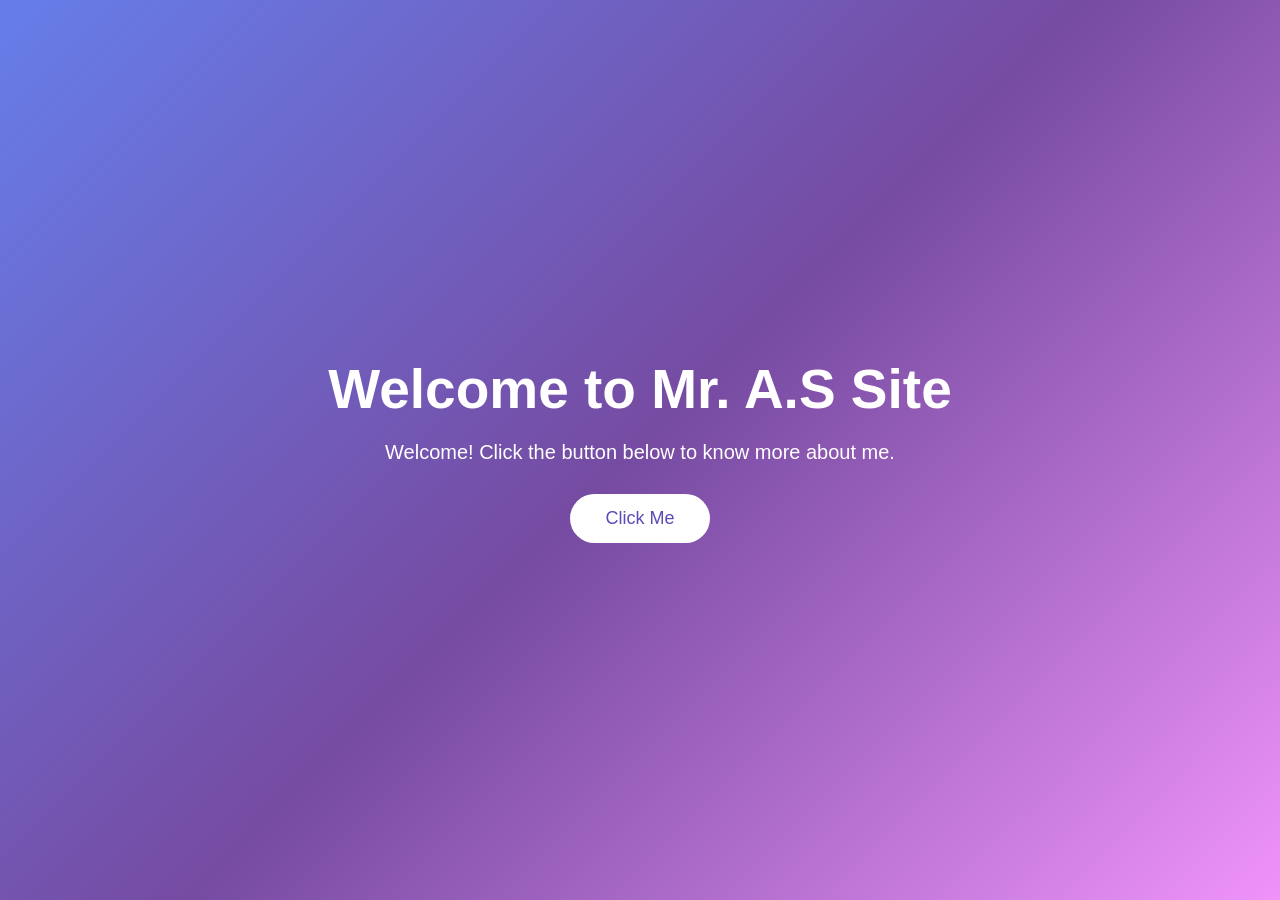
==== index.html @ 29d36873 "Add files via upload" ====
<!DOCTYPE html>
<html lang="en">
<head>
    <meta charset="UTF-8">
    <meta name="viewport" content="width=device-width, initial-scale=1.0">
    <title>Mr. A.S Site</title>
    <link rel="stylesheet" href="style.css">
</head>

<body class="home-page">

    <div class="home-content">

        <h1>Welcome to Mr. A.S Site</h1>

        <p>Welcome! Click the button below to know more about me.</p>

        <button onclick="goToAbout()">Click Me</button>

    </div>

    <script src="script.js"></script>

</body>
</html>
---- style.css ----
* {
    margin: 0;
    padding: 0;
    box-sizing: border-box;
}

body {
    font-family: Arial, sans-serif;
}

/* =========================
   HOME PAGE
========================= */

.home-page {
    min-height: 100vh;

    background: linear-gradient(
        135deg,
        #667eea,
        #764ba2,
        #f093fb
    );

    display: flex;
    justify-content: center;
    align-items: center;

    text-align: center;
}

.home-content {
    color: white;
    padding: 30px;
}

.home-content h1 {
    font-size: 55px;
    margin-bottom: 20px;
}

.home-content p {
    font-size: 20px;
    margin-bottom: 30px;
}

button {
    border: none;
    padding: 14px 35px;
    font-size: 18px;
    border-radius: 30px;
    cursor: pointer;

    background: white;
    color: #5b4bb7;

    transition: 0.3s;
}

button:hover {
    transform: scale(1.08);
    background: #f0f0f0;
}


/* =========================
   ABOUT PAGE
========================= */

.about-page {
    min-height: 100vh;

    background: linear-gradient(
        135deg,
        #eef2f3,
        #dfe9f3
    );

    display: flex;
    justify-content: center;
    align-items: center;

    padding: 30px;
}

.about-container {
    width: 900px;
    max-width: 100%;

    background: white;

    border-radius: 25px;

    padding: 40px;

    display: flex;
    align-items: center;
    gap: 50px;

    box-shadow: 0 15px 40px rgba(0, 0, 0, 0.15);
}

.photo-section {
    flex: 1;
    text-align: center;
}

.photo-section img {
    width: 280px;
    height: 280px;

    object-fit: cover;

    border-radius: 50%;

    border: 7px solid #667eea;
}

.text-section {
    flex: 1;
}

.text-section h1 {
    font-size: 42px;
    color: #5b4bb7;
    margin-bottom: 10px;
}

.text-section h2 {
    font-size: 28px;
    margin-bottom: 20px;
}

.text-section p {
    font-size: 17px;
    line-height: 1.7;
    color: #555;

    margin-bottom: 15px;
}

.text-section button {
    background: #667eea;
    color: white;

    margin-top: 15px;
}


/* =========================
   MOBILE
========================= */

@media (max-width: 700px) {

    .home-content h1 {
        font-size: 38px;
    }

    .home-content p {
        font-size: 17px;
    }

    .about-container {
        flex-direction: column;
        text-align: center;
        padding: 30px 20px;
    }

    .photo-section img {
        width: 200px;
        height: 200px;
    }

    .text-section h1 {
        font-size: 34px;
    }

}
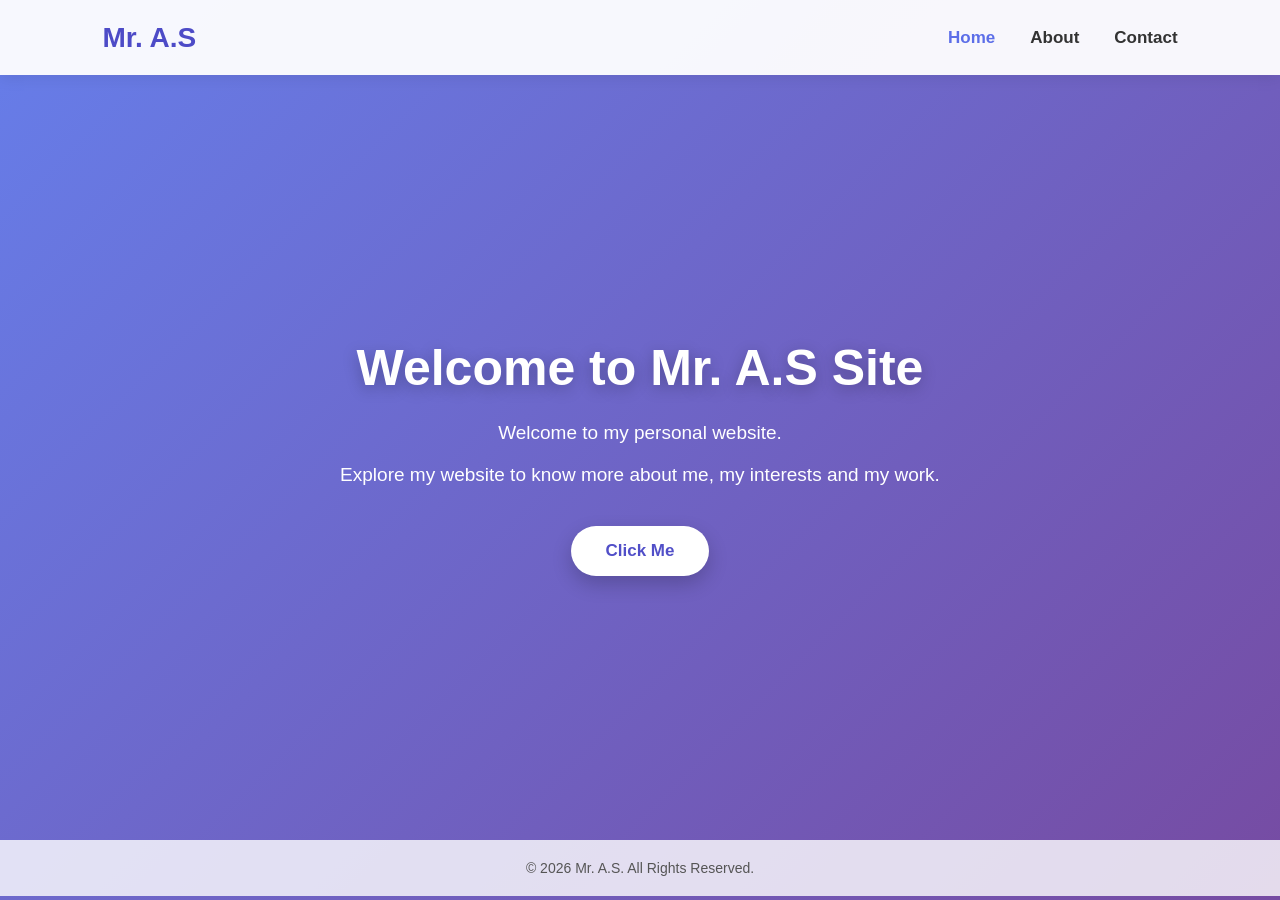
==== commit cccf2a20: "Add files via upload" ====
--- a/index.html
+++ b/index.html
@@ -3,23 +3,54 @@
 <head>
     <meta charset="UTF-8">
     <meta name="viewport" content="width=device-width, initial-scale=1.0">
-    <title>Mr. A.S Site</title>
+
+    <title>Mr. A.S | Home</title>
+
     <link rel="stylesheet" href="style.css">
 </head>
 
 <body class="home-page">
 
-    <div class="home-content">
+    <!-- Navigation Bar -->
+    <nav class="navbar">
+
+        <div class="logo">
+            Mr. A.S
+        </div>
+
+        <div class="nav-links">
+            <a href="index.html" class="active">Home</a>
+            <a href="about.html">About</a>
+            <a href="contact.html">Contact</a>
+        </div>
+
+    </nav>
+
+
+    <!-- Main Home Section -->
+    <main class="home-content">
 
         <h1>Welcome to Mr. A.S Site</h1>
 
-        <p>Welcome! Click the button below to know more about me.</p>
+        <p>
+            Welcome to my personal website.
+        </p>
 
-        <button onclick="goToAbout()">Click Me</button>
+        <p>
+            Explore my website to know more about me, my interests
+            and my work.
+        </p>
 
-    </div>
+        <a href="about.html" class="main-button">
+            Click Me
+        </a>
 
-    <script src="script.js"></script>
+    </main>
+
+
+    <footer>
+        © 2026 Mr. A.S. All Rights Reserved.
+    </footer>
 
 </body>
 </html>
--- a/style.css
+++ b/style.css
@@ -1,3 +1,7 @@
+/* ================================
+   GENERAL
+================================ */
+
 * {
     margin: 0;
     padding: 0;
@@ -6,174 +10,478 @@
 
 body {
     font-family: Arial, sans-serif;
-}
-
-/* =========================
+    color: #222;
+    min-height: 100vh;
+}
+
+
+/* ================================
+   NAVIGATION BAR
+================================ */
+
+.navbar {
+    width: 100%;
+    height: 75px;
+
+    display: flex;
+    align-items: center;
+    justify-content: space-between;
+
+    padding: 0 8%;
+
+    background: rgba(255, 255, 255, 0.95);
+
+    box-shadow: 0 3px 15px rgba(0, 0, 0, 0.08);
+
+    position: relative;
+    z-index: 10;
+}
+
+
+/* Logo */
+
+.logo {
+    font-size: 28px;
+    font-weight: bold;
+    color: #4d4bc7;
+}
+
+
+/* Navigation links */
+
+.nav-links {
+    display: flex;
+    gap: 35px;
+}
+
+.nav-links a {
+    text-decoration: none;
+
+    font-size: 17px;
+    font-weight: 600;
+
+    color: #333;
+
+    transition: 0.3s;
+}
+
+.nav-links a:hover {
+    color: #5c6ee8;
+}
+
+
+/* Active page */
+
+.nav-links a.active {
+    color: #5c6ee8;
+}
+
+
+/* ================================
    HOME PAGE
-========================= */
+================================ */
 
 .home-page {
-    min-height: 100vh;
 
     background: linear-gradient(
         135deg,
         #667eea,
-        #764ba2,
-        #f093fb
+        #764ba2
     );
 
+    min-height: 100vh;
+}
+
+
+/* Home content */
+
+.home-content {
+
+    min-height: calc(100vh - 75px - 60px);
+
     display: flex;
+
+    flex-direction: column;
+
+    align-items: center;
+
     justify-content: center;
+
+    text-align: center;
+
+    padding: 40px 20px;
+
+    color: white;
+}
+
+
+.home-content h1 {
+
+    font-size: 50px;
+
+    margin-bottom: 20px;
+
+    text-shadow:
+        0 4px 15px rgba(0, 0, 0, 0.25);
+}
+
+
+.home-content p {
+
+    font-size: 19px;
+
+    max-width: 650px;
+
+    line-height: 1.7;
+
+    margin-bottom: 10px;
+}
+
+
+/* Main button */
+
+.main-button {
+
+    display: inline-block;
+
+    margin-top: 25px;
+
+    padding: 15px 35px;
+
+    border-radius: 30px;
+
+    background: white;
+
+    color: #514fc8;
+
+    text-decoration: none;
+
+    font-size: 17px;
+
+    font-weight: bold;
+
+    transition: 0.3s;
+
+    box-shadow:
+        0 8px 20px rgba(0, 0, 0, 0.2);
+}
+
+
+.main-button:hover {
+
+    transform: translateY(-4px);
+
+    box-shadow:
+        0 12px 25px rgba(0, 0, 0, 0.3);
+}
+
+
+/* ================================
+   INNER PAGES
+================================ */
+
+.inner-page {
+
+    background: #eef3f8;
+
+    min-height: 100vh;
+}
+
+
+/* ================================
+   ABOUT PAGE
+================================ */
+
+.about-container {
+
+    width: 85%;
+
+    max-width: 1000px;
+
+    margin: 80px auto;
+
+    padding: 55px;
+
+    background: white;
+
+    border-radius: 25px;
+
+    box-shadow:
+        0 15px 40px rgba(0, 0, 0, 0.12);
+
+    display: flex;
+
     align-items: center;
 
+    gap: 70px;
+}
+
+
+/* Photo */
+
+.photo-section {
+
+    width: 40%;
+
+    display: flex;
+
+    justify-content: center;
+}
+
+
+.photo-section img {
+
+    width: 280px;
+
+    height: 280px;
+
+    object-fit: cover;
+
+    border-radius: 50%;
+
+    border: 7px solid #6575e8;
+
+    box-shadow:
+        0 10px 30px rgba(0, 0, 0, 0.15);
+}
+
+
+/* About text */
+
+.text-section {
+
+    width: 60%;
+}
+
+
+.text-section h1 {
+
+    font-size: 42px;
+
+    color: #514fc8;
+
+    margin-bottom: 15px;
+}
+
+
+.text-section h2 {
+
+    font-size: 27px;
+
+    margin-bottom: 25px;
+}
+
+
+.text-section p {
+
+    font-size: 17px;
+
+    line-height: 1.8;
+
+    margin-bottom: 18px;
+
+    color: #444;
+}
+
+
+/* ================================
+   CONTACT PAGE
+================================ */
+
+.contact-container {
+
+    width: 85%;
+
+    max-width: 800px;
+
+    margin: 80px auto;
+
     text-align: center;
-}
-
-.home-content {
-    color: white;
+
+    padding: 50px;
+
+    background: white;
+
+    border-radius: 25px;
+
+    box-shadow:
+        0 15px 40px rgba(0, 0, 0, 0.12);
+}
+
+
+.contact-container h1 {
+
+    font-size: 42px;
+
+    color: #514fc8;
+
+    margin-bottom: 20px;
+}
+
+
+.contact-intro {
+
+    font-size: 18px;
+
+    line-height: 1.7;
+
+    color: #555;
+
+    margin-bottom: 35px;
+}
+
+
+.contact-card {
+
+    text-align: left;
+
+    background: #f4f6ff;
+
     padding: 30px;
-}
-
-.home-content h1 {
-    font-size: 55px;
+
+    border-radius: 18px;
+
+    margin-bottom: 25px;
+}
+
+
+.contact-card h2 {
+
+    color: #514fc8;
+
     margin-bottom: 20px;
 }
 
-.home-content p {
-    font-size: 20px;
-    margin-bottom: 30px;
-}
-
-button {
-    border: none;
-    padding: 14px 35px;
-    font-size: 18px;
-    border-radius: 30px;
-    cursor: pointer;
-
-    background: white;
-    color: #5b4bb7;
-
-    transition: 0.3s;
-}
-
-button:hover {
-    transform: scale(1.08);
-    background: #f0f0f0;
-}
-
-
-/* =========================
-   ABOUT PAGE
-========================= */
-
-.about-page {
-    min-height: 100vh;
-
-    background: linear-gradient(
-        135deg,
-        #eef2f3,
-        #dfe9f3
-    );
-
-    display: flex;
-    justify-content: center;
-    align-items: center;
-
-    padding: 30px;
-}
-
-.about-container {
-    width: 900px;
-    max-width: 100%;
-
-    background: white;
-
-    border-radius: 25px;
-
-    padding: 40px;
-
-    display: flex;
-    align-items: center;
-    gap: 50px;
-
-    box-shadow: 0 15px 40px rgba(0, 0, 0, 0.15);
-}
-
-.photo-section {
-    flex: 1;
+
+.contact-card p {
+
+    font-size: 17px;
+
+    margin-bottom: 15px;
+}
+
+
+/* ================================
+   FOOTER
+================================ */
+
+footer {
+
     text-align: center;
-}
-
-.photo-section img {
-    width: 280px;
-    height: 280px;
-
-    object-fit: cover;
-
-    border-radius: 50%;
-
-    border: 7px solid #667eea;
-}
-
-.text-section {
-    flex: 1;
-}
-
-.text-section h1 {
-    font-size: 42px;
-    color: #5b4bb7;
-    margin-bottom: 10px;
-}
-
-.text-section h2 {
-    font-size: 28px;
-    margin-bottom: 20px;
-}
-
-.text-section p {
-    font-size: 17px;
-    line-height: 1.7;
+
+    padding: 20px;
+
+    font-size: 14px;
+
     color: #555;
 
-    margin-bottom: 15px;
-}
-
-.text-section button {
-    background: #667eea;
-    color: white;
-
-    margin-top: 15px;
-}
-
-
-/* =========================
-   MOBILE
-========================= */
+    background: rgba(255, 255, 255, 0.8);
+}
+
+
+/* ================================
+   MOBILE RESPONSIVE
+================================ */
 
 @media (max-width: 700px) {
 
+    .navbar {
+
+        height: auto;
+
+        padding: 18px 25px;
+
+        flex-direction: column;
+
+        gap: 15px;
+    }
+
+
+    .nav-links {
+
+        gap: 20px;
+    }
+
+
+    .nav-links a {
+
+        font-size: 15px;
+    }
+
+
     .home-content h1 {
-        font-size: 38px;
-    }
+
+        font-size: 35px;
+    }
+
 
     .home-content p {
-        font-size: 17px;
-    }
+
+        font-size: 16px;
+    }
+
 
     .about-container {
+
         flex-direction: column;
+
+        width: 90%;
+
+        margin: 40px auto;
+
+        padding: 30px 20px;
+
+        gap: 35px;
+    }
+
+
+    .photo-section {
+
+        width: 100%;
+    }
+
+
+    .photo-section img {
+
+        width: 220px;
+
+        height: 220px;
+    }
+
+
+    .text-section {
+
+        width: 100%;
+
         text-align: center;
+    }
+
+
+    .text-section h1 {
+
+        font-size: 35px;
+    }
+
+
+    .text-section p {
+
+        font-size: 16px;
+    }
+
+
+    .contact-container {
+
+        width: 90%;
+
+        margin: 40px auto;
+
         padding: 30px 20px;
     }
 
-    .photo-section img {
-        width: 200px;
-        height: 200px;
-    }
-
-    .text-section h1 {
-        font-size: 34px;
+
+    .contact-container h1 {
+
+        font-size: 35px;
     }
 
 }
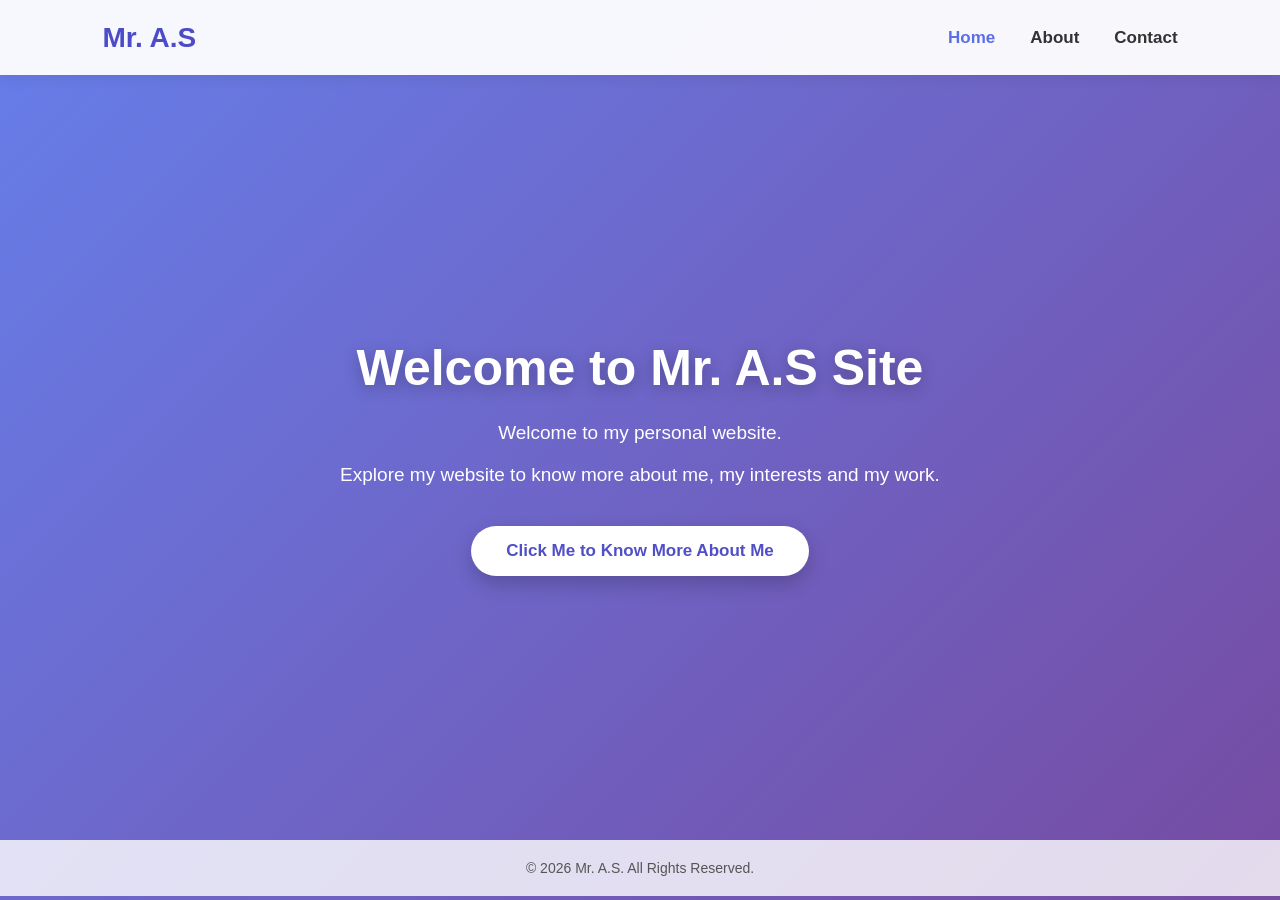
==== commit 35a4ea0a: "Add files via upload" ====
--- a/index.html
+++ b/index.html
@@ -4,7 +4,7 @@
     <meta charset="UTF-8">
     <meta name="viewport" content="width=device-width, initial-scale=1.0">
 
-    <title>Mr. A.S | Home</title>
+    <title>Mr. A.S 250 | Home</title>
 
     <link rel="stylesheet" href="style.css">
 </head>
@@ -42,7 +42,7 @@
         </p>
 
         <a href="about.html" class="main-button">
-            Click Me
+            Click Me to Know More About Me
         </a>
 
     </main>
